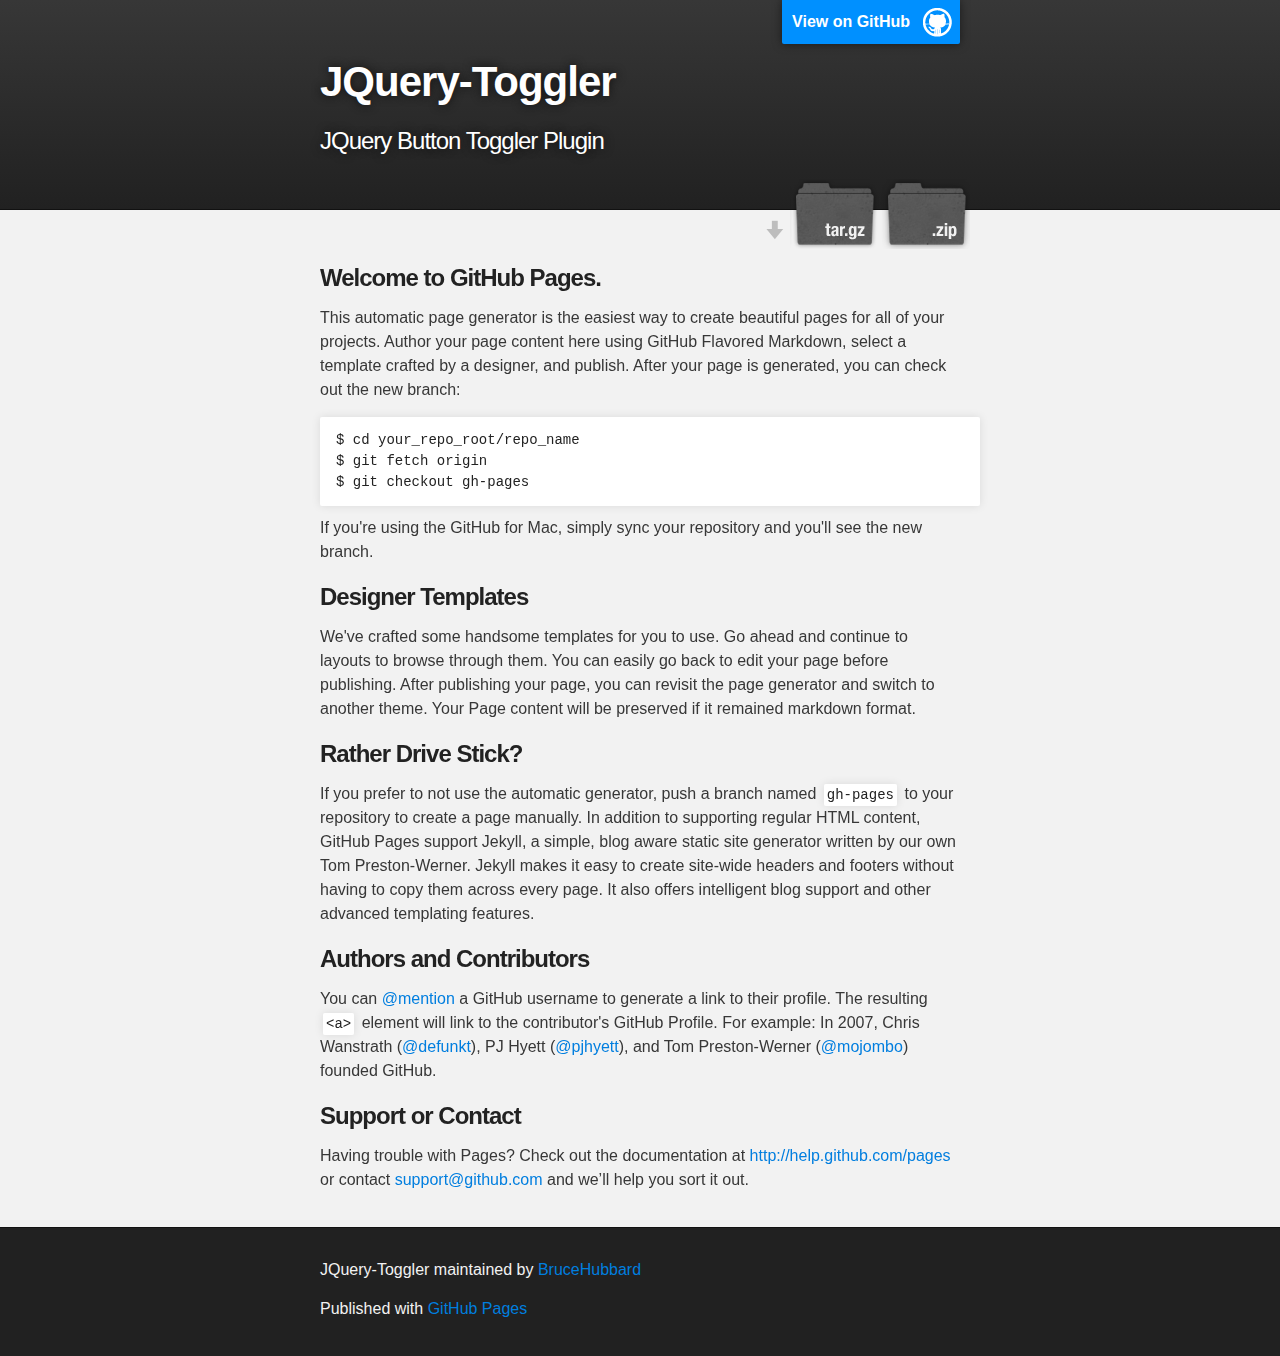
==== index.html @ 8780f174 "Created gh-pages branch via GitHub" ====
<!DOCTYPE html>
<html>

  <head>
    <meta charset='utf-8' />
    <meta http-equiv="X-UA-Compatible" content="chrome=1" />
    <meta name="description" content="JQuery-Toggler : JQuery Button Toggler Plugin" />

    <link rel="stylesheet" type="text/css" media="screen" href="stylesheets/stylesheet.css">

    <title>JQuery-Toggler</title>
  </head>

  <body>

    <!-- HEADER -->
    <div id="header_wrap" class="outer">
        <header class="inner">
          <a id="forkme_banner" href="https://github.com/BruceHubbard/JQuery-Toggler">View on GitHub</a>

          <h1 id="project_title">JQuery-Toggler</h1>
          <h2 id="project_tagline">JQuery Button Toggler Plugin</h2>

            <section id="downloads">
              <a class="zip_download_link" href="https://github.com/BruceHubbard/JQuery-Toggler/zipball/master">Download this project as a .zip file</a>
              <a class="tar_download_link" href="https://github.com/BruceHubbard/JQuery-Toggler/tarball/master">Download this project as a tar.gz file</a>
            </section>
        </header>
    </div>

    <!-- MAIN CONTENT -->
    <div id="main_content_wrap" class="outer">
      <section id="main_content" class="inner">
        <h3>Welcome to GitHub Pages.</h3>

<p>This automatic page generator is the easiest way to create beautiful pages for all of your projects. Author your page content here using GitHub Flavored Markdown, select a template crafted by a designer, and publish. After your page is generated, you can check out the new branch:</p>

<pre><code>$ cd your_repo_root/repo_name
$ git fetch origin
$ git checkout gh-pages
</code></pre>

<p>If you're using the GitHub for Mac, simply sync your repository and you'll see the new branch.</p>

<h3>Designer Templates</h3>

<p>We've crafted some handsome templates for you to use. Go ahead and continue to layouts to browse through them. You can easily go back to edit your page before publishing. After publishing your page, you can revisit the page generator and switch to another theme. Your Page content will be preserved if it remained markdown format.</p>

<h3>Rather Drive Stick?</h3>

<p>If you prefer to not use the automatic generator, push a branch named <code>gh-pages</code> to your repository to create a page manually. In addition to supporting regular HTML content, GitHub Pages support Jekyll, a simple, blog aware static site generator written by our own Tom Preston-Werner. Jekyll makes it easy to create site-wide headers and footers without having to copy them across every page. It also offers intelligent blog support and other advanced templating features.</p>

<h3>Authors and Contributors</h3>

<p>You can <a href="https://github.com/blog/821" class="user-mention">@mention</a> a GitHub username to generate a link to their profile. The resulting <code>&lt;a&gt;</code> element will link to the contributor's GitHub Profile. For example: In 2007, Chris Wanstrath (<a href="https://github.com/defunkt" class="user-mention">@defunkt</a>), PJ Hyett (<a href="https://github.com/pjhyett" class="user-mention">@pjhyett</a>), and Tom Preston-Werner (<a href="https://github.com/mojombo" class="user-mention">@mojombo</a>) founded GitHub.</p>

<h3>Support or Contact</h3>

<p>Having trouble with Pages? Check out the documentation at <a href="http://help.github.com/pages">http://help.github.com/pages</a> or contact <a href="mailto:support@github.com">support@github.com</a> and we’ll help you sort it out.</p>
      </section>
    </div>

    <!-- FOOTER  -->
    <div id="footer_wrap" class="outer">
      <footer class="inner">
        <p class="copyright">JQuery-Toggler maintained by <a href="https://github.com/BruceHubbard">BruceHubbard</a></p>
        <p>Published with <a href="http://pages.github.com">GitHub Pages</a></p>
      </footer>
    </div>

    

  </body>
</html>
---- stylesheets/stylesheet.css ----
/*******************************************************************************
Slate Theme for Github Pages
by Jason Costello, @jsncostello
*******************************************************************************/

@import url(pygment_trac.css);

/*******************************************************************************
MeyerWeb Reset
*******************************************************************************/

html, body, div, span, applet, object, iframe,
h1, h2, h3, h4, h5, h6, p, blockquote, pre,
a, abbr, acronym, address, big, cite, code,
del, dfn, em, img, ins, kbd, q, s, samp,
small, strike, strong, sub, sup, tt, var,
b, u, i, center,
dl, dt, dd, ol, ul, li,
fieldset, form, label, legend,
table, caption, tbody, tfoot, thead, tr, th, td,
article, aside, canvas, details, embed,
figure, figcaption, footer, header, hgroup,
menu, nav, output, ruby, section, summary,
time, mark, audio, video {
  margin: 0;
  padding: 0;
  border: 0;
  font: inherit;
  vertical-align: baseline;
}

/* HTML5 display-role reset for older browsers */
article, aside, details, figcaption, figure,
footer, header, hgroup, menu, nav, section {
  display: block;
}

ol, ul {
  list-style: none;
}

blockquote, q {
}

table {
  border-collapse: collapse;
  border-spacing: 0;
}

a:focus {
  outline: none;
}

/*******************************************************************************
Theme Styles
*******************************************************************************/

body {
  box-sizing: border-box;
  color:#373737;
  background: #212121;
  font-size: 16px;
  font-family: 'Myriad Pro', Calibri, Helvetica, Arial, sans-serif;
  line-height: 1.5;
  -webkit-font-smoothing: antialiased;
}

h1, h2, h3, h4, h5, h6 {
  margin: 10px 0;
  font-weight: 700;
  color:#222222;
  font-family: 'Lucida Grande', 'Calibri', Helvetica, Arial, sans-serif;
  letter-spacing: -1px;
}

h1 {
  font-size: 36px;
  font-weight: 700;
}

h2 {
  padding-bottom: 10px;
  font-size: 32px;
  background: url('../images/bg_hr.png') repeat-x bottom;
}

h3 {
  font-size: 24px;
}

h4 {
  font-size: 21px;
}

h5 {
  font-size: 18px;
}

h6 {
  font-size: 16px;
}

p {
  margin: 10px 0 15px 0;
}

footer p {
  color: #f2f2f2;
}

a {
  text-decoration: none;
  color: #007edf;
  text-shadow: none;

  transition: color 0.5s ease;
  transition: text-shadow 0.5s ease;
  -webkit-transition: color 0.5s ease;
  -webkit-transition: text-shadow 0.5s ease;
  -moz-transition: color 0.5s ease;
  -moz-transition: text-shadow 0.5s ease;
  -o-transition: color 0.5s ease;
  -o-transition: text-shadow 0.5s ease;
  -ms-transition: color 0.5s ease;
  -ms-transition: text-shadow 0.5s ease;
}

#main_content a:hover {
  color: #0069ba;
  text-shadow: #0090ff 0px 0px 2px;
}

footer a:hover {
  color: #43adff;
  text-shadow: #0090ff 0px 0px 2px;
}

em {
  font-style: italic;
}

strong {
  font-weight: bold;
}

img {
  position: relative;
  margin: 0 auto;
  max-width: 739px;
  padding: 5px;
  margin: 10px 0 10px 0;
  border: 1px solid #ebebeb;

  box-shadow: 0 0 5px #ebebeb;
  -webkit-box-shadow: 0 0 5px #ebebeb;
  -moz-box-shadow: 0 0 5px #ebebeb;
  -o-box-shadow: 0 0 5px #ebebeb;
  -ms-box-shadow: 0 0 5px #ebebeb;
}

pre, code {
  width: 100%;
  color: #222;
  background-color: #fff;

  font-family: Monaco, "Bitstream Vera Sans Mono", "Lucida Console", Terminal, monospace;
  font-size: 14px;

  border-radius: 2px;
  -moz-border-radius: 2px;
  -webkit-border-radius: 2px;



}

pre {
  width: 100%;
  padding: 10px;
  box-shadow: 0 0 10px rgba(0,0,0,.1);
  overflow: auto;
}

code {
  padding: 3px;
  margin: 0 3px;
  box-shadow: 0 0 10px rgba(0,0,0,.1);
}

pre code {
  display: block;
  box-shadow: none;
}

blockquote {
  color: #666;
  margin-bottom: 20px;
  padding: 0 0 0 20px;
  border-left: 3px solid #bbb;
}

ul, ol, dl {
  margin-bottom: 15px
}

ul li {
  list-style: inside;
  padding-left: 20px;
}

ol li {
  list-style: decimal inside;
  padding-left: 20px;
}

dl dt {
  font-weight: bold;
}

dl dd {
  padding-left: 20px;
  font-style: italic;
}

dl p {
  padding-left: 20px;
  font-style: italic;
}

hr {
  height: 1px;
  margin-bottom: 5px;
  border: none;
  background: url('../images/bg_hr.png') repeat-x center;
}

table {
  border: 1px solid #373737;
  margin-bottom: 20px;
  text-align: left;
 }

th {
  font-family: 'Lucida Grande', 'Helvetica Neue', Helvetica, Arial, sans-serif;
  padding: 10px;
  background: #373737;
  color: #fff;
 }

td {
  padding: 10px;
  border: 1px solid #373737;
 }

form {
  background: #f2f2f2;
  padding: 20px;
}

img {
  width: 100%;
  max-width: 100%;
}

/*******************************************************************************
Full-Width Styles
*******************************************************************************/

.outer {
  width: 100%;
}

.inner {
  position: relative;
  max-width: 640px;
  padding: 20px 10px;
  margin: 0 auto;
}

#forkme_banner {
  display: block;
  position: absolute;
  top:0;
  right: 10px;
  z-index: 10;
  padding: 10px 50px 10px 10px;
  color: #fff;
  background: url('../images/blacktocat.png') #0090ff no-repeat 95% 50%;
  font-weight: 700;
  box-shadow: 0 0 10px rgba(0,0,0,.5);
  border-bottom-left-radius: 2px;
  border-bottom-right-radius: 2px;
}

#header_wrap {
  background: #212121;
  background: -moz-linear-gradient(top, #373737, #212121);
  background: -webkit-linear-gradient(top, #373737, #212121);
  background: -ms-linear-gradient(top, #373737, #212121);
  background: -o-linear-gradient(top, #373737, #212121);
  background: linear-gradient(top, #373737, #212121);
}

#header_wrap .inner {
  padding: 50px 10px 30px 10px;
}

#project_title {
  margin: 0;
  color: #fff;
  font-size: 42px;
  font-weight: 700;
  text-shadow: #111 0px 0px 10px;
}

#project_tagline {
  color: #fff;
  font-size: 24px;
  font-weight: 300;
  background: none;
  text-shadow: #111 0px 0px 10px;
}

#downloads {
  position: absolute;
  width: 210px;
  z-index: 10;
  bottom: -40px;
  right: 0;
  height: 70px;
  background: url('../images/icon_download.png') no-repeat 0% 90%;
}

.zip_download_link {
  display: block;
  float: right;
  width: 90px;
  height:70px;
  text-indent: -5000px;
  overflow: hidden;
  background: url(../images/sprite_download.png) no-repeat bottom left;
}

.tar_download_link {
  display: block;
  float: right;
  width: 90px;
  height:70px;
  text-indent: -5000px;
  overflow: hidden;
  background: url(../images/sprite_download.png) no-repeat bottom right;
  margin-left: 10px;
}

.zip_download_link:hover {
  background: url(../images/sprite_download.png) no-repeat top left;
}

.tar_download_link:hover {
  background: url(../images/sprite_download.png) no-repeat top right;
}

#main_content_wrap {
  background: #f2f2f2;
  border-top: 1px solid #111;
  border-bottom: 1px solid #111;
}

#main_content {
  padding-top: 40px;
}

#footer_wrap {
  background: #212121;
}



/*******************************************************************************
Small Device Styles
*******************************************************************************/

@media screen and (max-width: 480px) {
  body {
    font-size:14px;
  }

  #downloads {
    display: none;
  }

  .inner {
    min-width: 320px;
    max-width: 480px;
  }

  #project_title {
  font-size: 32px;
  }

  h1 {
    font-size: 28px;
  }

  h2 {
    font-size: 24px;
  }

  h3 {
    font-size: 21px;
  }

  h4 {
    font-size: 18px;
  }

  h5 {
    font-size: 14px;
  }

  h6 {
    font-size: 12px;
  }

  code, pre {
    min-width: 320px;
    max-width: 480px;
    font-size: 11px;
  }

}
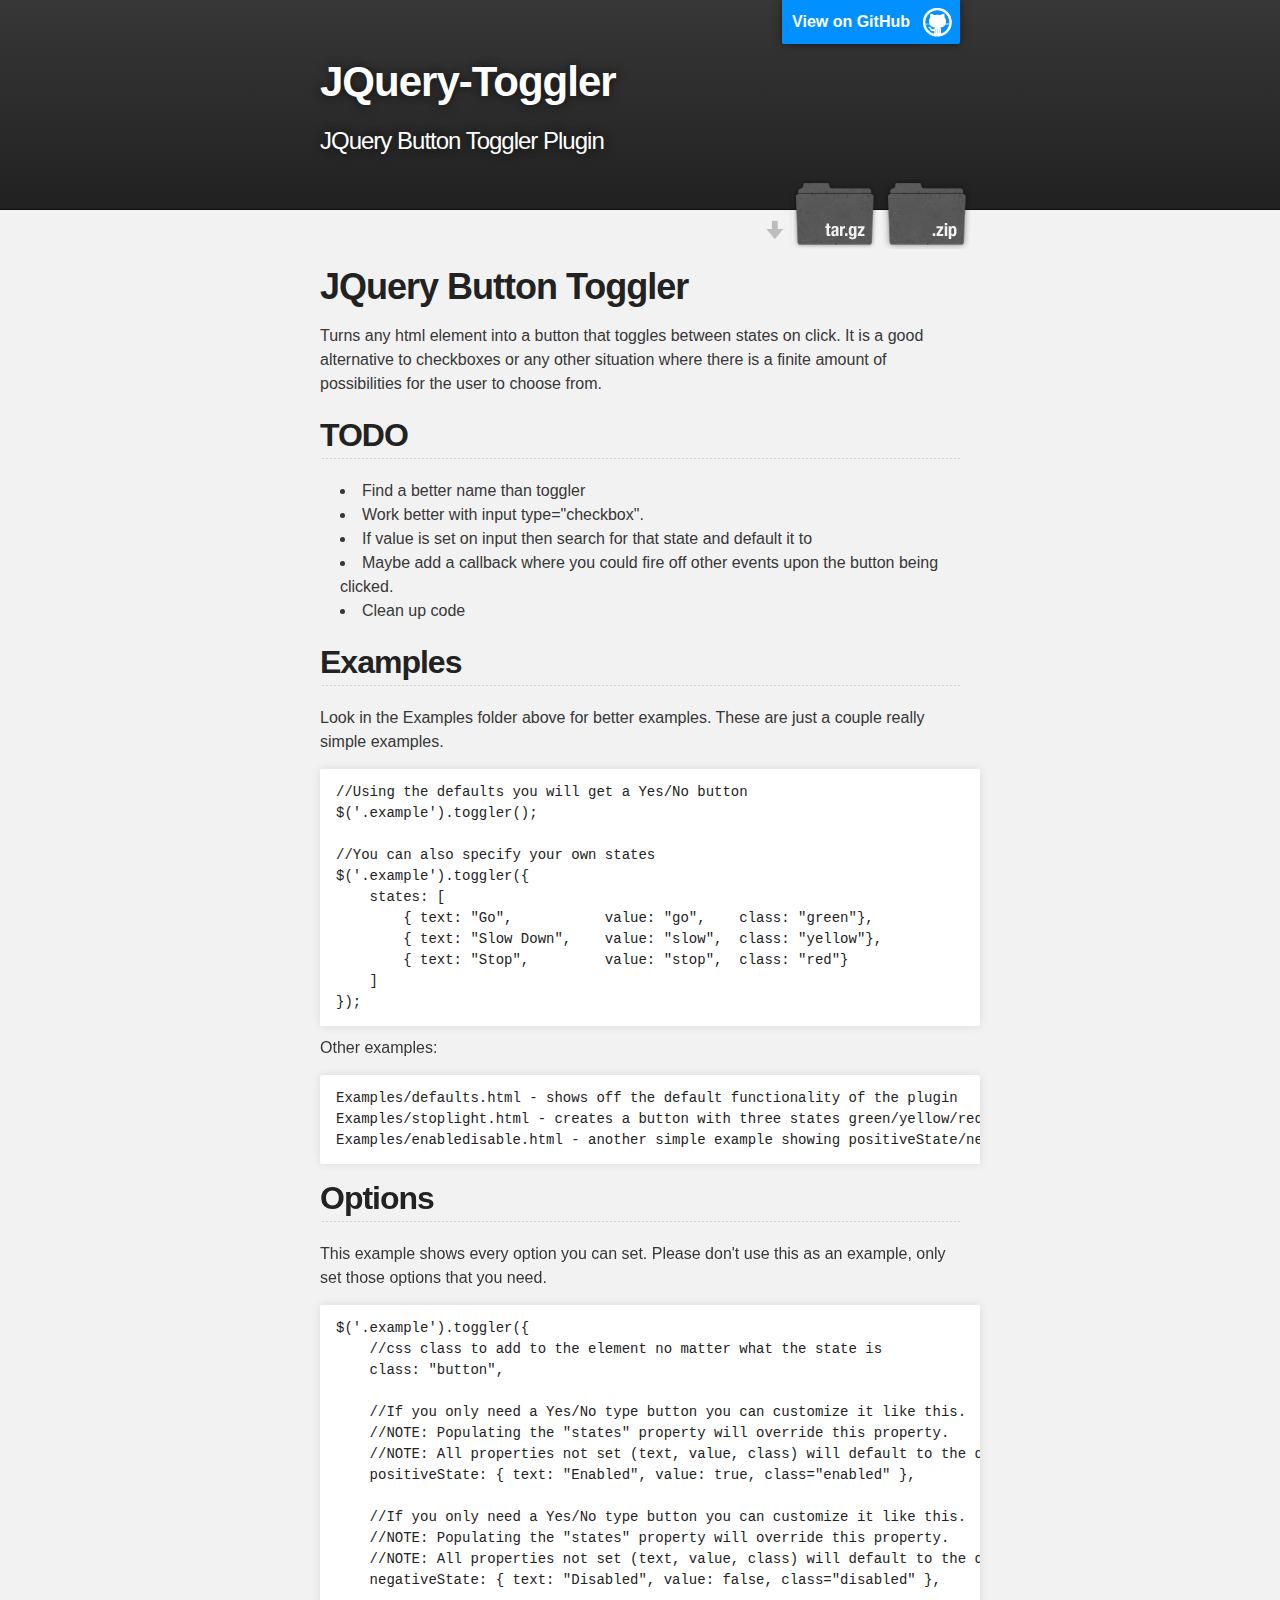
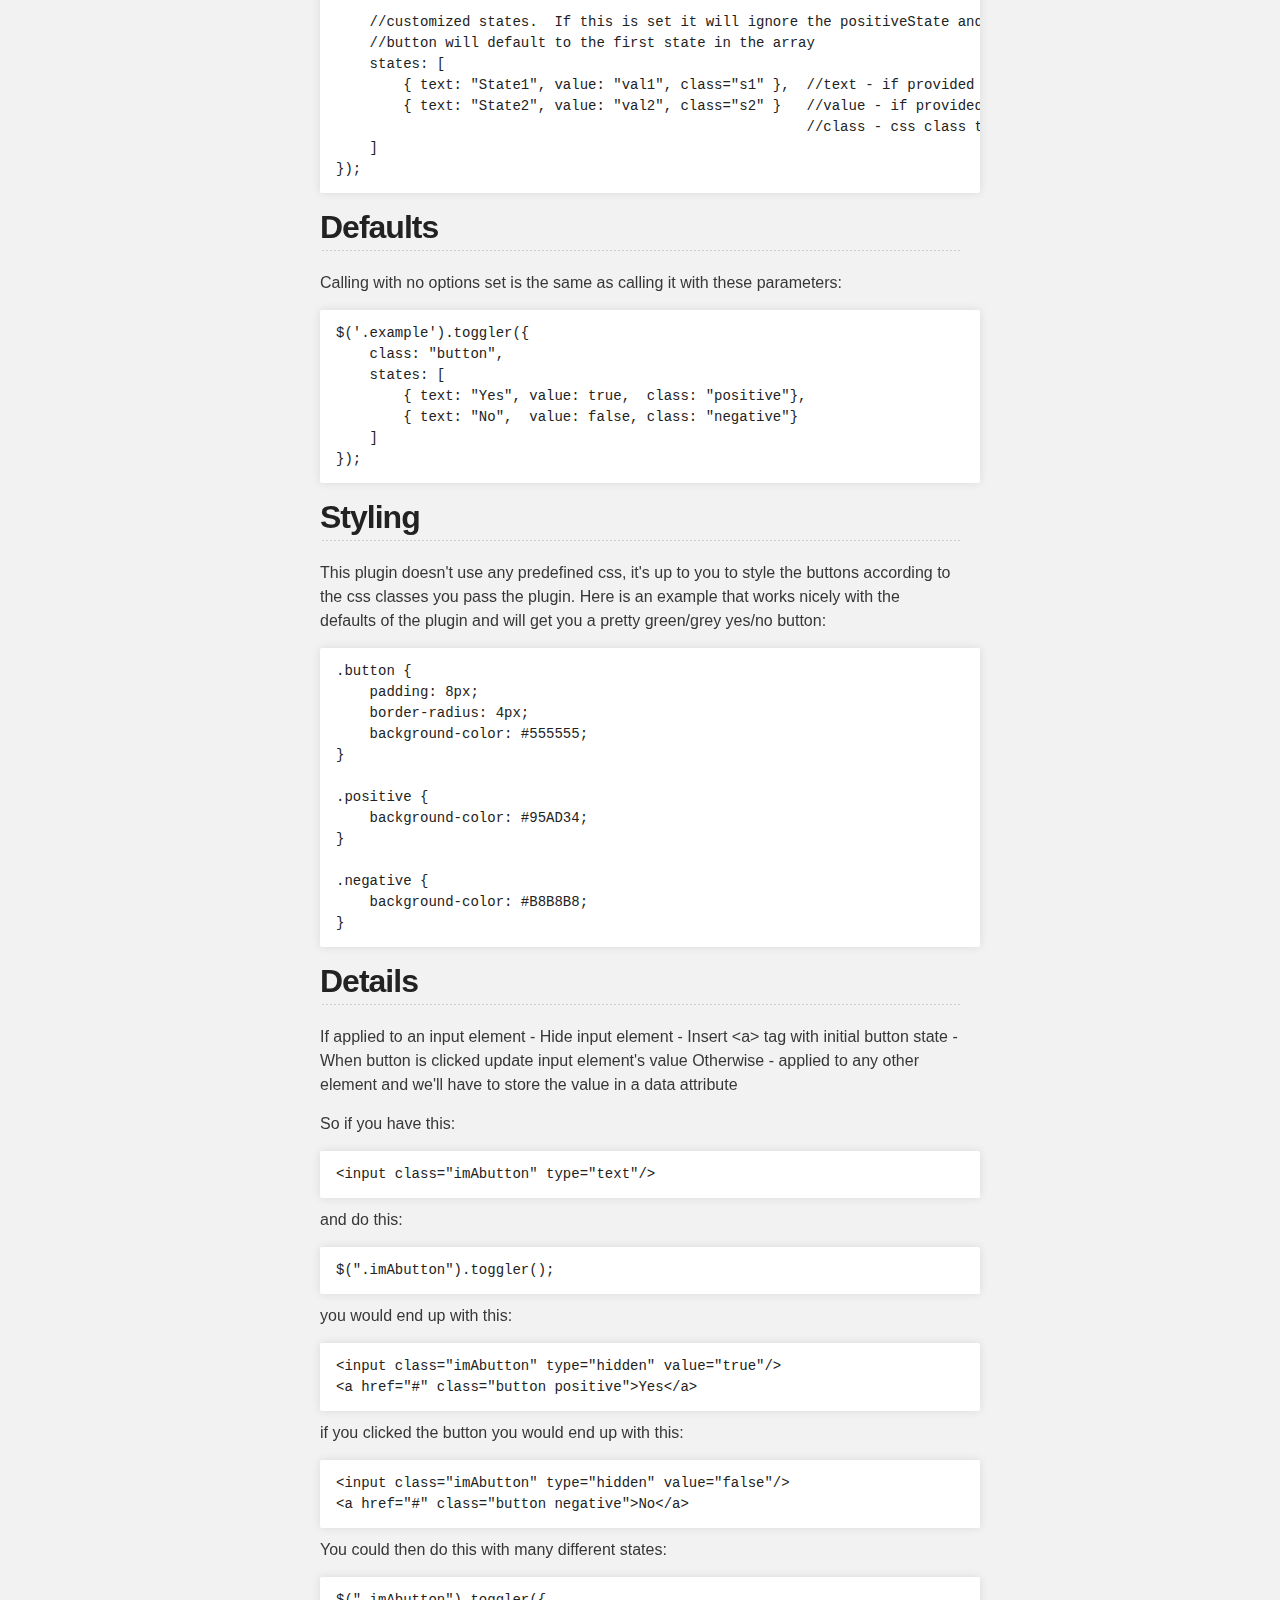
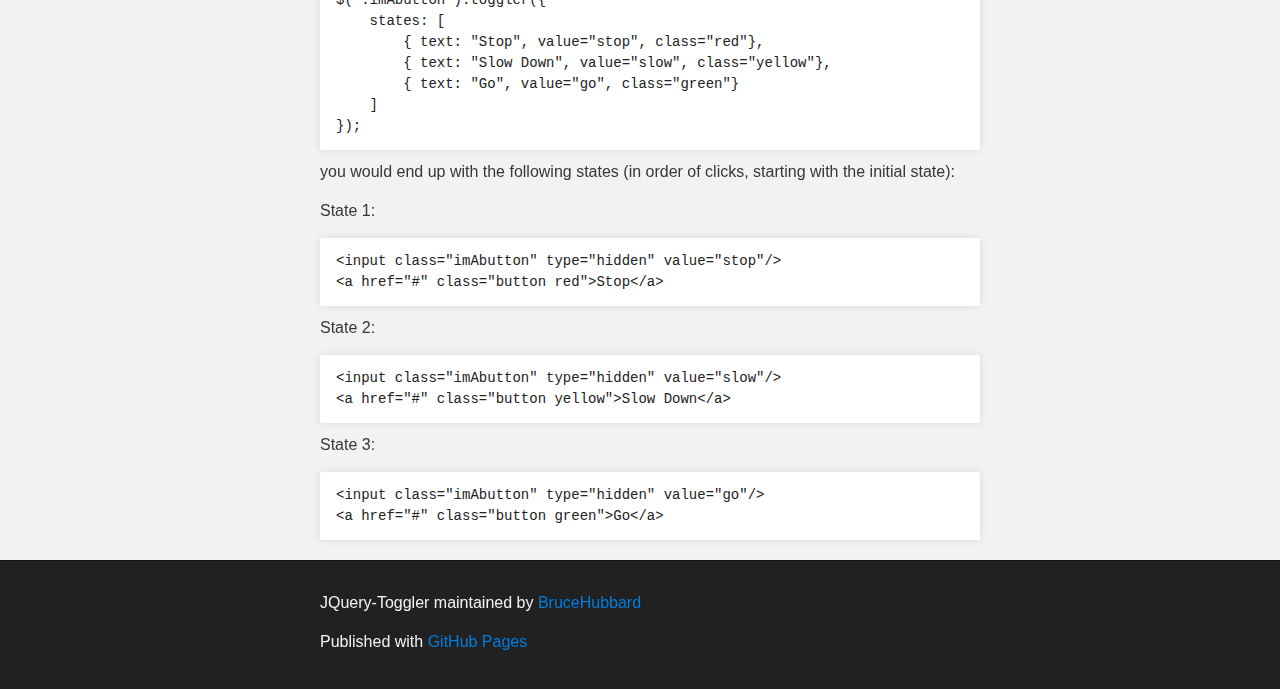
==== commit 0e3d7152: "Created gh-pages branch via GitHub" ====
--- a/index.html
+++ b/index.html
@@ -31,32 +31,163 @@
     <!-- MAIN CONTENT -->
     <div id="main_content_wrap" class="outer">
       <section id="main_content" class="inner">
-        <h3>Welcome to GitHub Pages.</h3>
-
-<p>This automatic page generator is the easiest way to create beautiful pages for all of your projects. Author your page content here using GitHub Flavored Markdown, select a template crafted by a designer, and publish. After your page is generated, you can check out the new branch:</p>
-
-<pre><code>$ cd your_repo_root/repo_name
-$ git fetch origin
-$ git checkout gh-pages
-</code></pre>
-
-<p>If you're using the GitHub for Mac, simply sync your repository and you'll see the new branch.</p>
-
-<h3>Designer Templates</h3>
-
-<p>We've crafted some handsome templates for you to use. Go ahead and continue to layouts to browse through them. You can easily go back to edit your page before publishing. After publishing your page, you can revisit the page generator and switch to another theme. Your Page content will be preserved if it remained markdown format.</p>
-
-<h3>Rather Drive Stick?</h3>
-
-<p>If you prefer to not use the automatic generator, push a branch named <code>gh-pages</code> to your repository to create a page manually. In addition to supporting regular HTML content, GitHub Pages support Jekyll, a simple, blog aware static site generator written by our own Tom Preston-Werner. Jekyll makes it easy to create site-wide headers and footers without having to copy them across every page. It also offers intelligent blog support and other advanced templating features.</p>
-
-<h3>Authors and Contributors</h3>
-
-<p>You can <a href="https://github.com/blog/821" class="user-mention">@mention</a> a GitHub username to generate a link to their profile. The resulting <code>&lt;a&gt;</code> element will link to the contributor's GitHub Profile. For example: In 2007, Chris Wanstrath (<a href="https://github.com/defunkt" class="user-mention">@defunkt</a>), PJ Hyett (<a href="https://github.com/pjhyett" class="user-mention">@pjhyett</a>), and Tom Preston-Werner (<a href="https://github.com/mojombo" class="user-mention">@mojombo</a>) founded GitHub.</p>
-
-<h3>Support or Contact</h3>
-
-<p>Having trouble with Pages? Check out the documentation at <a href="http://help.github.com/pages">http://help.github.com/pages</a> or contact <a href="mailto:support@github.com">support@github.com</a> and we’ll help you sort it out.</p>
+        <h1>JQuery Button Toggler</h1>
+
+<p>Turns any html element into a button that toggles between states on click.  It is a good alternative to checkboxes or any other situation where there is a finite amount of possibilities for the user to choose from.</p>
+
+<h2>TODO</h2>
+
+<ul>
+<li>Find a better name than toggler</li>
+<li>Work better with input type="checkbox".</li>
+<li>If value is set on input then search for that state and default it to</li>
+<li>Maybe add a callback where you could fire off other events upon the button being clicked.</li>
+<li>Clean up code</li>
+</ul><h2>Examples</h2>
+
+<p>Look in the Examples folder above for better examples.  These are just a couple really simple examples.</p>
+
+<pre><code>//Using the defaults you will get a Yes/No button
+$('.example').toggler();
+
+//You can also specify your own states
+$('.example').toggler({
+    states: [
+        { text: "Go",           value: "go",    class: "green"},
+        { text: "Slow Down",    value: "slow",  class: "yellow"},
+        { text: "Stop",         value: "stop",  class: "red"}
+    ]       
+});
+</code></pre>
+
+<p>Other examples:</p>
+
+<pre><code>Examples/defaults.html - shows off the default functionality of the plugin
+Examples/stoplight.html - creates a button with three states green/yellow/red
+Examples/enabledisable.html - another simple example showing positiveState/negativeState customization
+</code></pre>
+
+<h2>Options</h2>
+
+<p>This example shows every option you can set.  Please don't use this as an example, only set those options that you need.</p>
+
+<pre><code>$('.example').toggler({
+    //css class to add to the element no matter what the state is
+    class: "button",    
+
+    //If you only need a Yes/No type button you can customize it like this.
+    //NOTE: Populating the "states" property will override this property. 
+    //NOTE: All properties not set (text, value, class) will default to the default positive state's associated property (text: "Yes", value: true, class: "positive")
+    positiveState: { text: "Enabled", value: true, class="enabled" },
+
+    //If you only need a Yes/No type button you can customize it like this.
+    //NOTE: Populating the "states" property will override this property. 
+    //NOTE: All properties not set (text, value, class) will default to the default negative state's associated property (text: "No", value: false, class: "negative")
+    negativeState: { text: "Disabled", value: false, class="disabled" },
+
+    //customized states.  If this is set it will ignore the positiveState and negativeState properties
+    //button will default to the first state in the array
+    states: [
+        { text: "State1", value: "val1", class="s1" },  //text - if provided the button's text will be replaced with this
+        { text: "State2", value: "val2", class="s2" }   //value - if provided the underlying input's value will be set to this
+                                                        //class - css class to add to the button when in this state                                                         
+    ]
+});
+</code></pre>
+
+<h2>Defaults</h2>
+
+<p>Calling with no options set is the same as calling it with these parameters:</p>
+
+<pre><code>$('.example').toggler({
+    class: "button",
+    states: [
+        { text: "Yes", value: true,  class: "positive"},
+        { text: "No",  value: false, class: "negative"}
+    ]
+});
+</code></pre>
+
+<h2>Styling</h2>
+
+<p>This plugin doesn't use any predefined css, it's up to you to style the buttons according to the css classes you pass the plugin.  Here is an example that works nicely with the defaults of the plugin and will get you a pretty green/grey yes/no button:</p>
+
+<pre><code>.button {
+    padding: 8px;
+    border-radius: 4px;
+    background-color: #555555;
+}
+
+.positive {
+    background-color: #95AD34;
+}
+
+.negative {
+    background-color: #B8B8B8;
+}
+</code></pre>
+
+<h2>Details</h2>
+
+<p>If applied to an input element
+    - Hide input element
+    - Insert &lt;a&gt; tag with initial button state
+    - When button is clicked update input element's value
+Otherwise
+    - applied to any other element and we'll have to store the value in a data attribute</p>
+
+<p>So if you have this:</p>
+
+<pre><code>&lt;input class="imAbutton" type="text"/&gt;
+</code></pre>
+
+<p>and do this:</p>
+
+<pre><code>$(".imAbutton").toggler();
+</code></pre>
+
+<p>you would end up with this:</p>
+
+<pre><code>&lt;input class="imAbutton" type="hidden" value="true"/&gt;
+&lt;a href="#" class="button positive"&gt;Yes&lt;/a&gt;
+</code></pre>
+
+<p>if you clicked the button you would end up with this:</p>
+
+<pre><code>&lt;input class="imAbutton" type="hidden" value="false"/&gt;
+&lt;a href="#" class="button negative"&gt;No&lt;/a&gt;
+</code></pre>
+
+<p>You could then do this with many different states:</p>
+
+<pre><code>$(".imAbutton").toggler({
+    states: [
+        { text: "Stop", value="stop", class="red"},
+        { text: "Slow Down", value="slow", class="yellow"},
+        { text: "Go", value="go", class="green"}
+    ]
+});
+</code></pre>
+
+<p>you would end up with the following states (in order of clicks, starting with the initial state):</p>
+
+<p>State 1:</p>
+
+<pre><code>&lt;input class="imAbutton" type="hidden" value="stop"/&gt;
+&lt;a href="#" class="button red"&gt;Stop&lt;/a&gt;
+</code></pre>
+
+<p>State 2:</p>
+
+<pre><code>&lt;input class="imAbutton" type="hidden" value="slow"/&gt;
+&lt;a href="#" class="button yellow"&gt;Slow Down&lt;/a&gt;
+</code></pre>
+
+<p>State 3:</p>
+
+<pre><code>&lt;input class="imAbutton" type="hidden" value="go"/&gt;
+&lt;a href="#" class="button green"&gt;Go&lt;/a&gt;
+</code></pre>
       </section>
     </div>
 
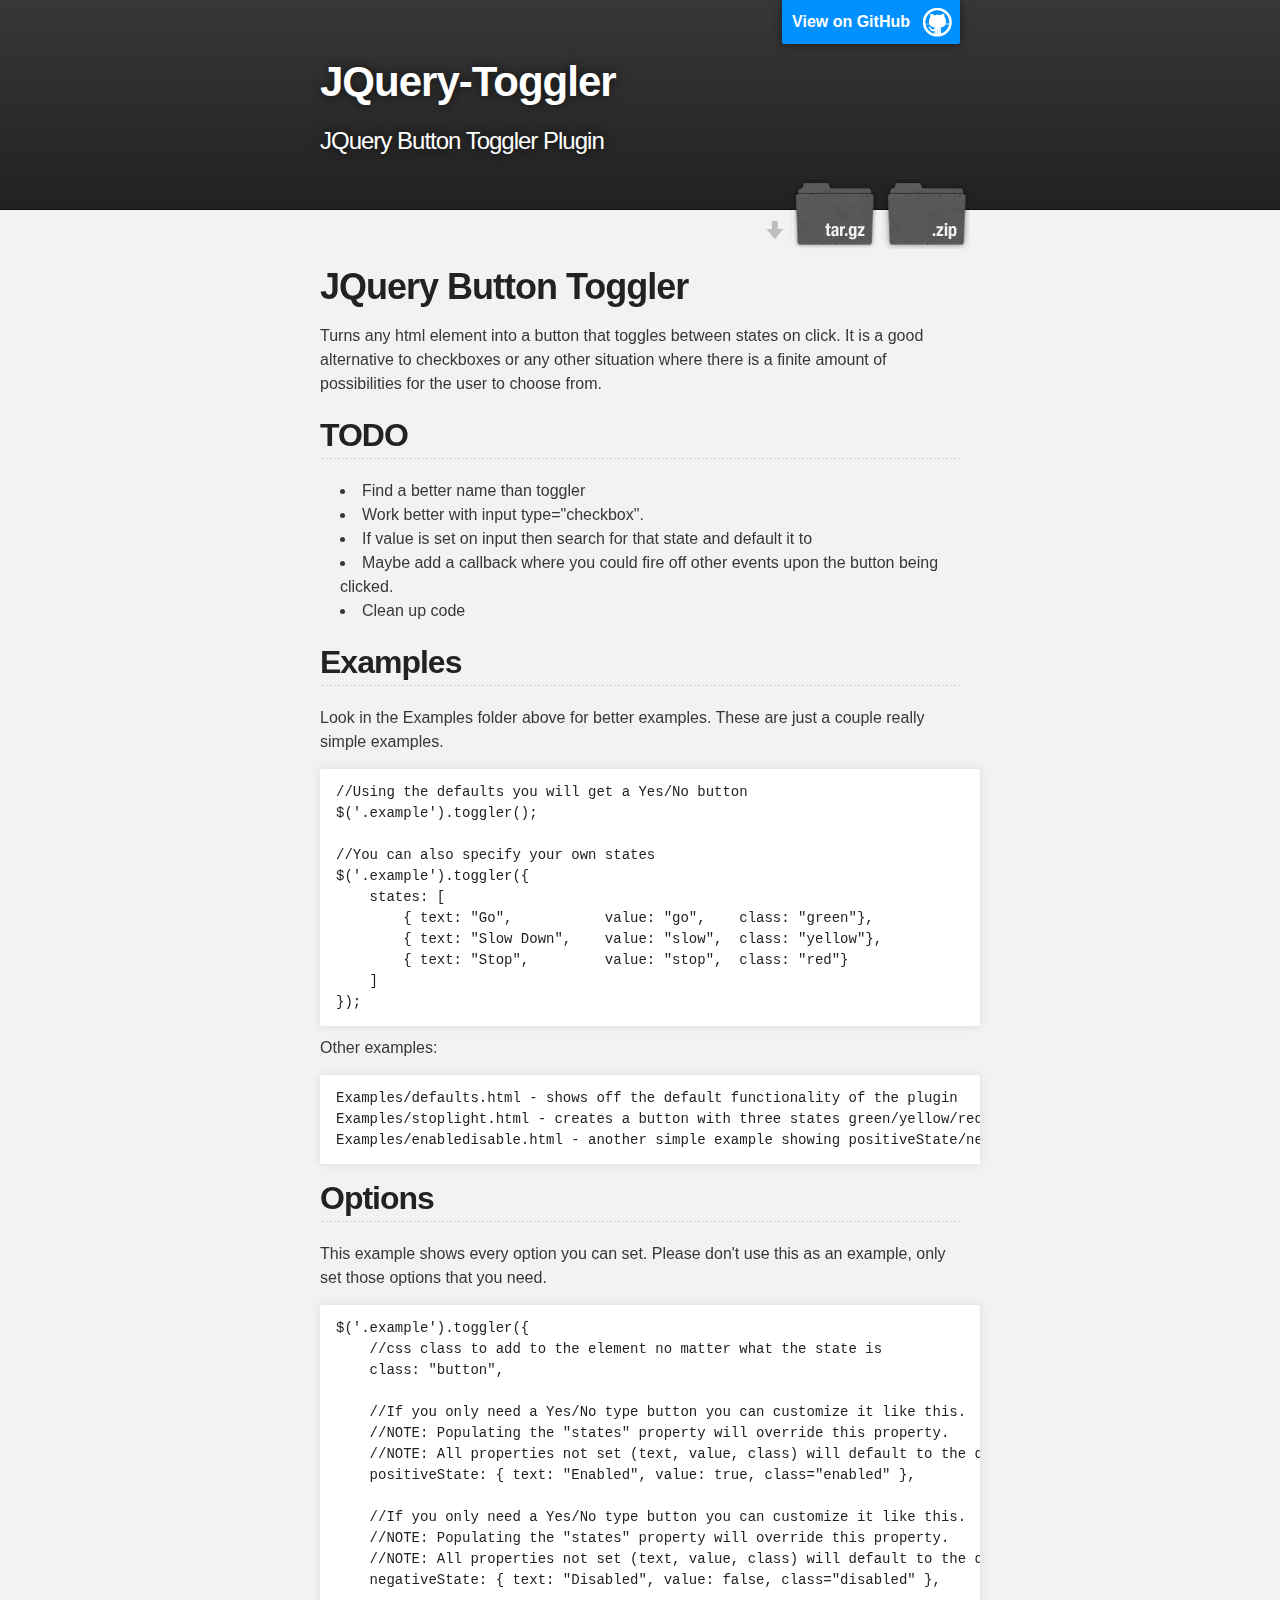
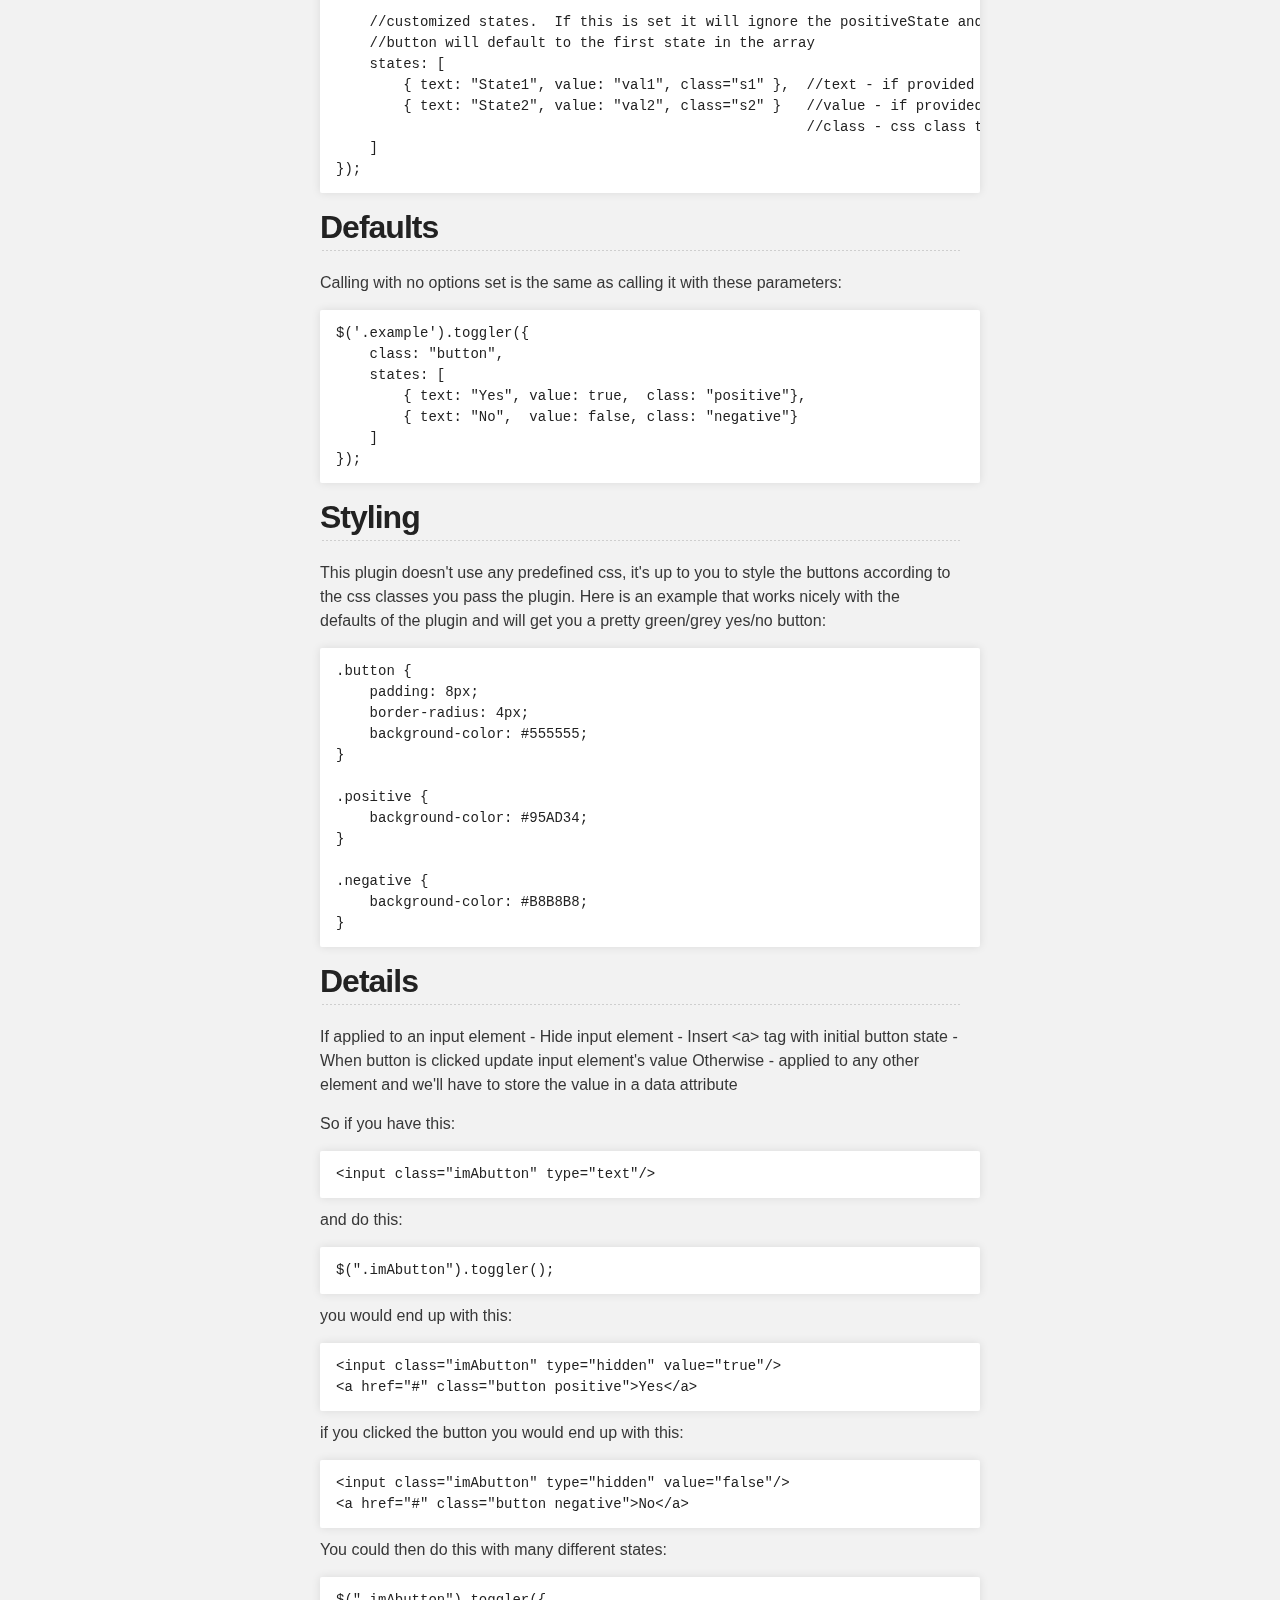
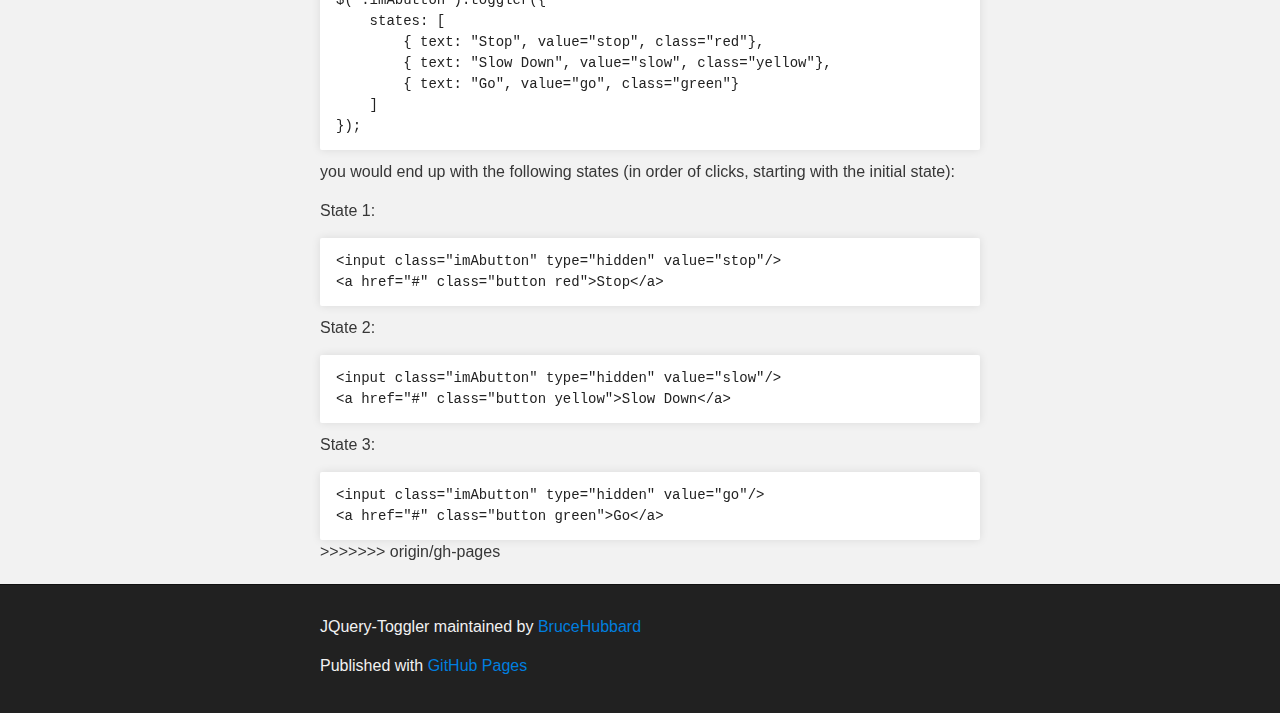
==== commit a0526b6f: "Merge remote-tracking branch 'origin/gh-pages' into gh-pages" ====
--- a/index.html
+++ b/index.html
@@ -188,6 +188,7 @@
 <pre><code>&lt;input class="imAbutton" type="hidden" value="go"/&gt;
 &lt;a href="#" class="button green"&gt;Go&lt;/a&gt;
 </code></pre>
+>>>>>>> origin/gh-pages
       </section>
     </div>
 
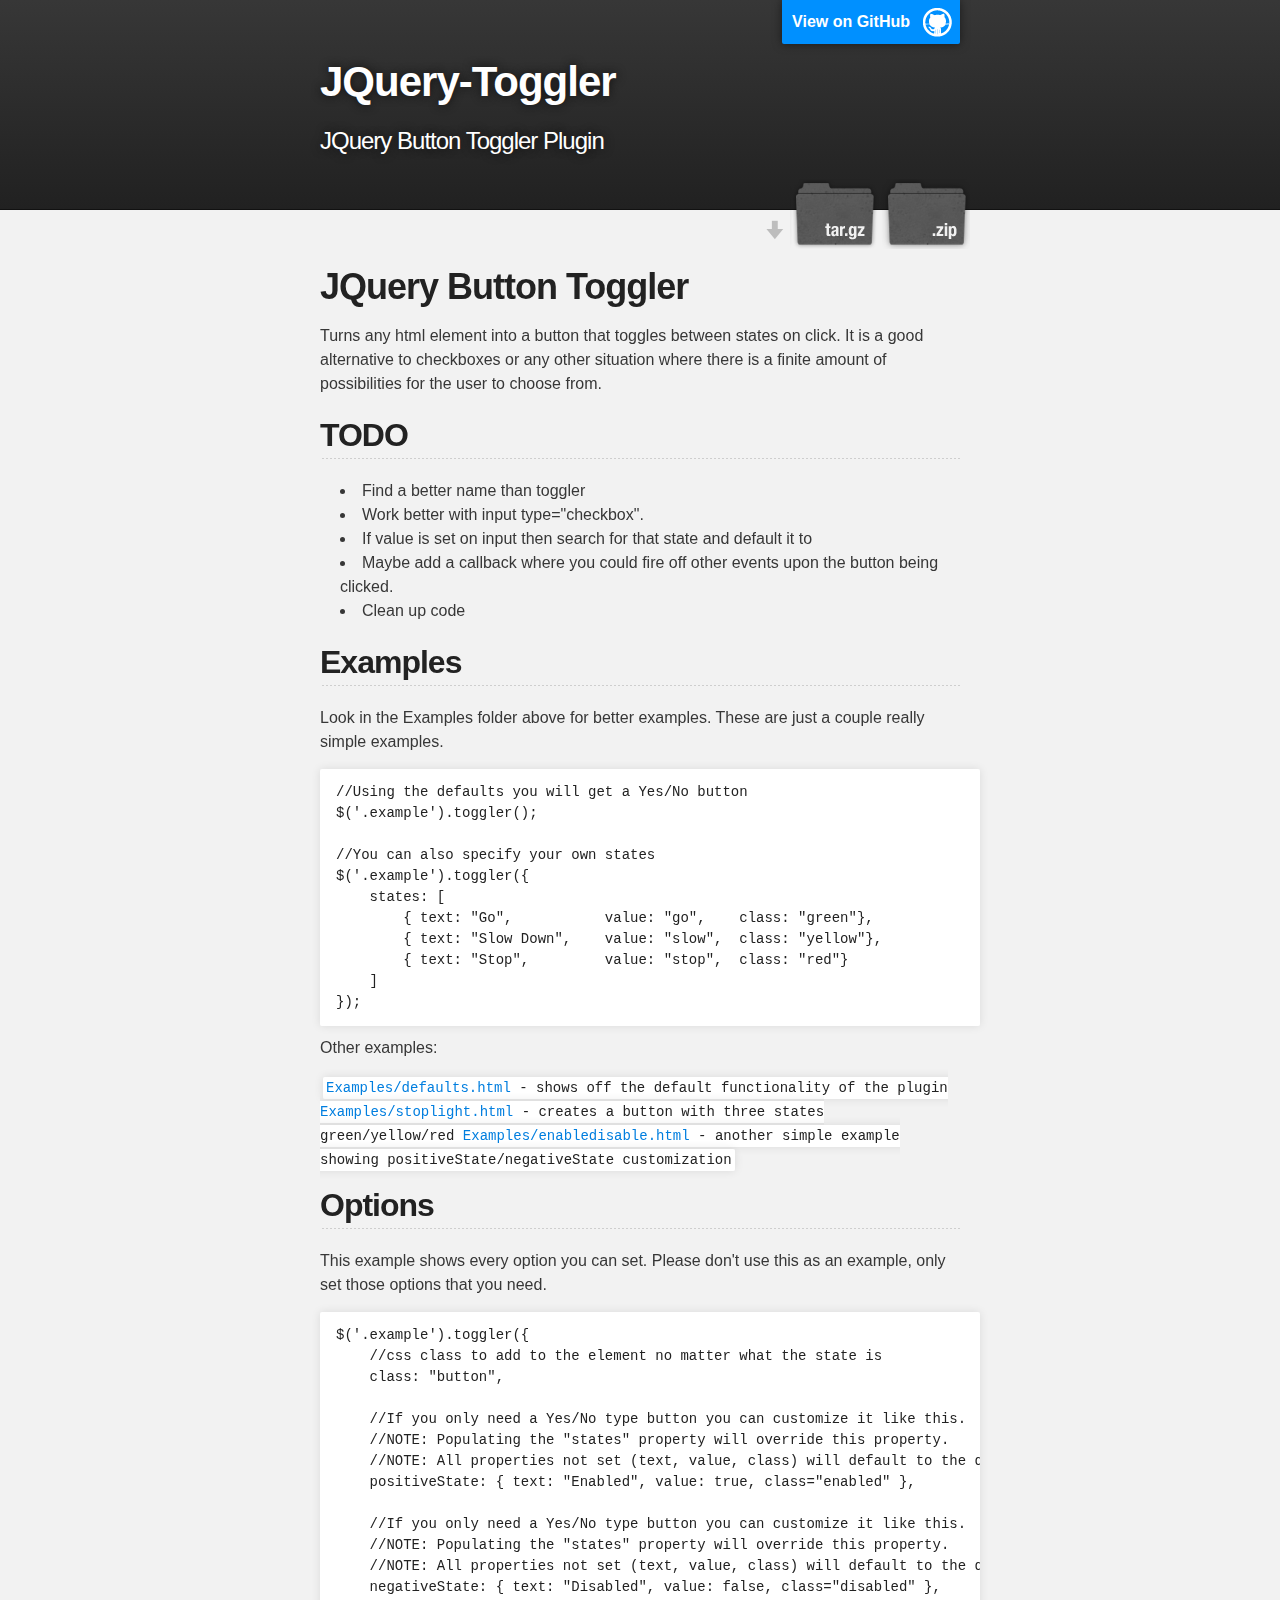
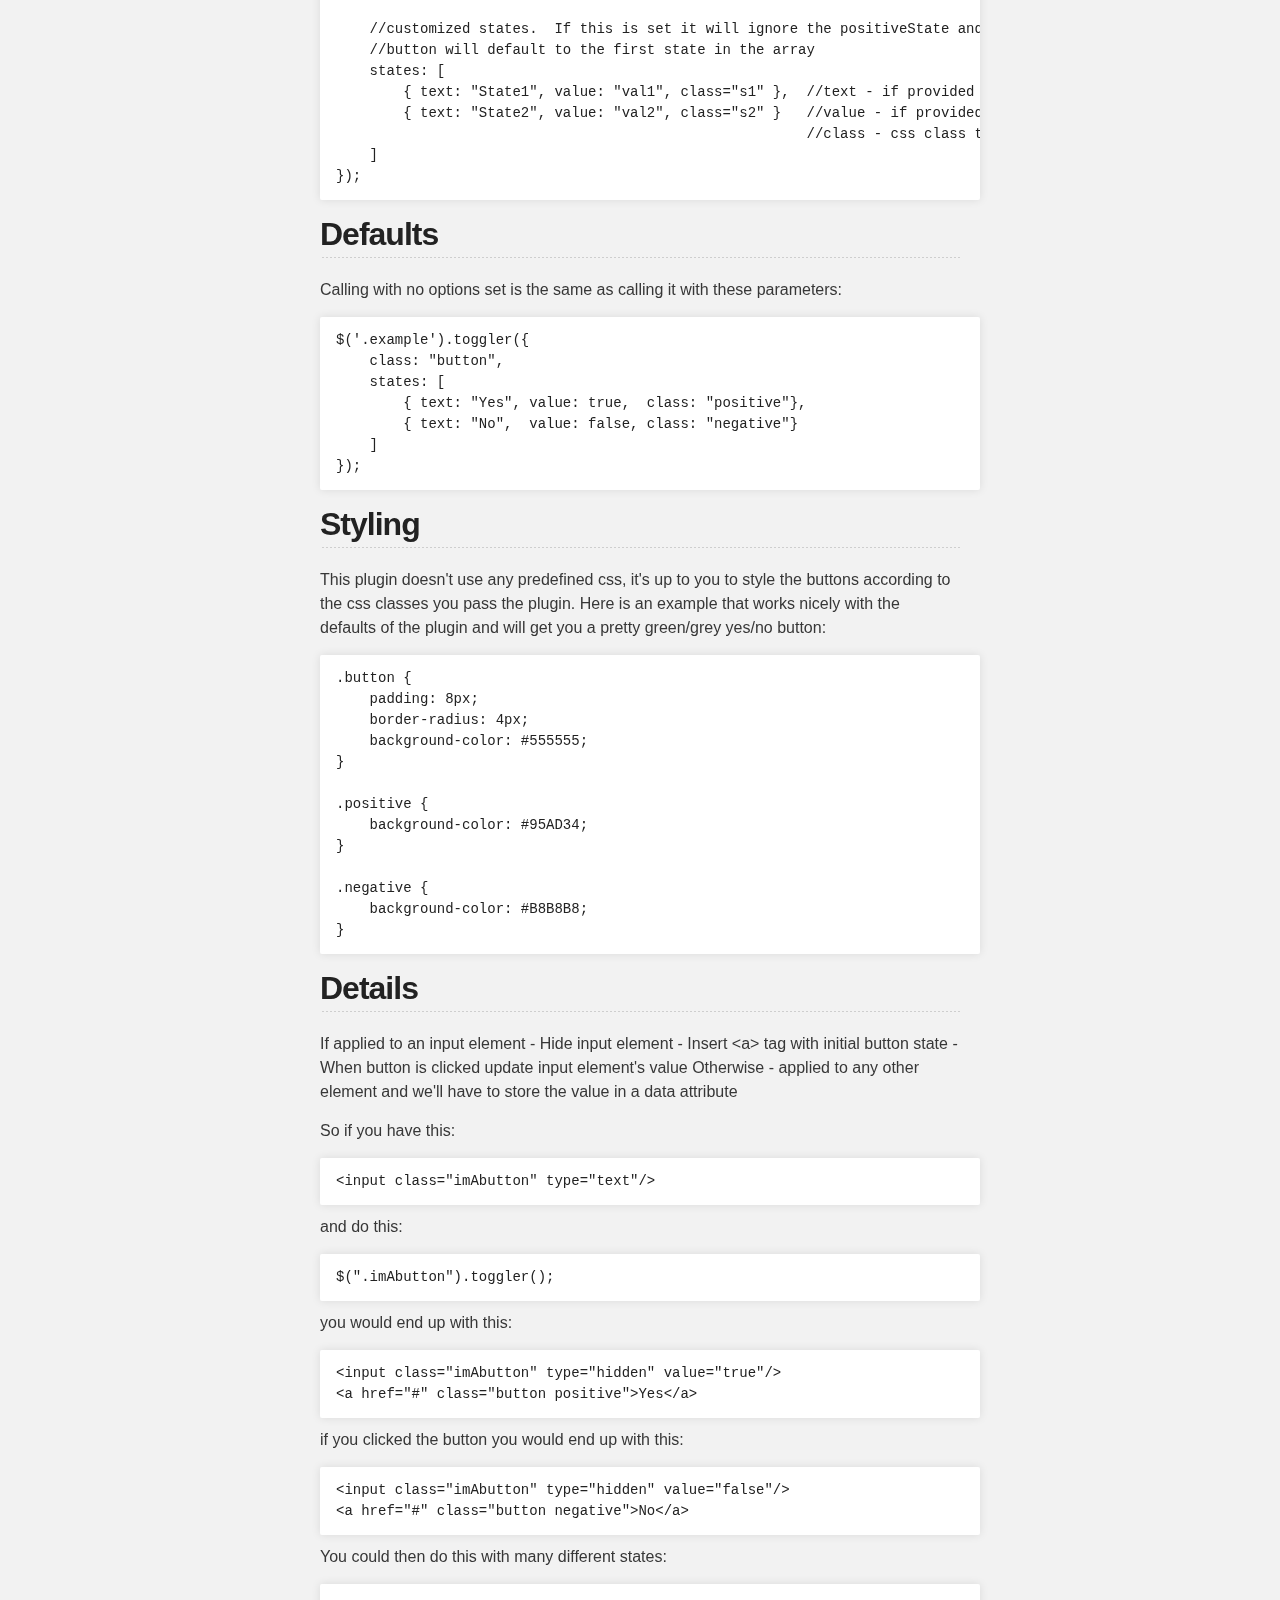
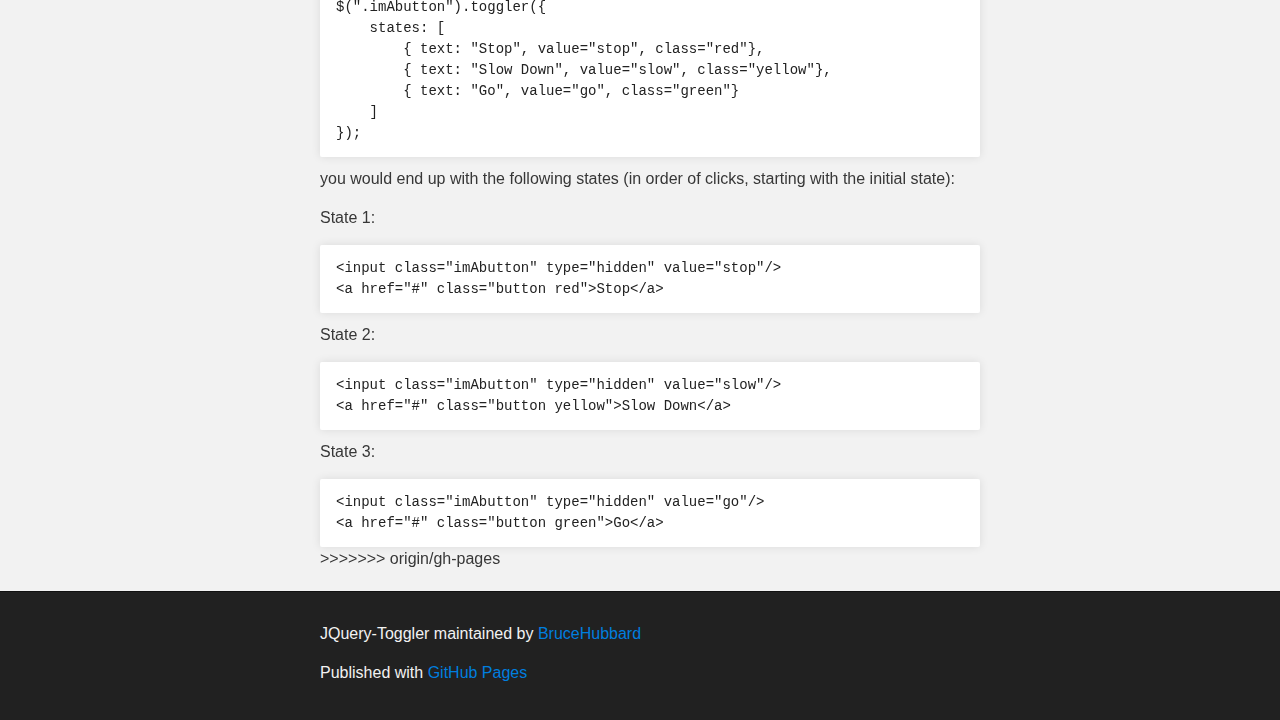
==== commit 5536a534: "Updating docs" ====
--- a/index.html
+++ b/index.html
@@ -62,10 +62,10 @@
 
 <p>Other examples:</p>
 
-<pre><code>Examples/defaults.html - shows off the default functionality of the plugin
-Examples/stoplight.html - creates a button with three states green/yellow/red
-Examples/enabledisable.html - another simple example showing positiveState/negativeState customization
-</code></pre>
+<code><a href="examples/defaults.html">Examples/defaults.html</a> - shows off the default functionality of the plugin
+<a href="examples/stoplight.html">Examples/stoplight.html</a> - creates a button with three states green/yellow/red
+<a href="examples/enabledisable.html">Examples/enabledisable.html</a> - another simple example showing positiveState/negativeState customization
+</code>
 
 <h2>Options</h2>
 
